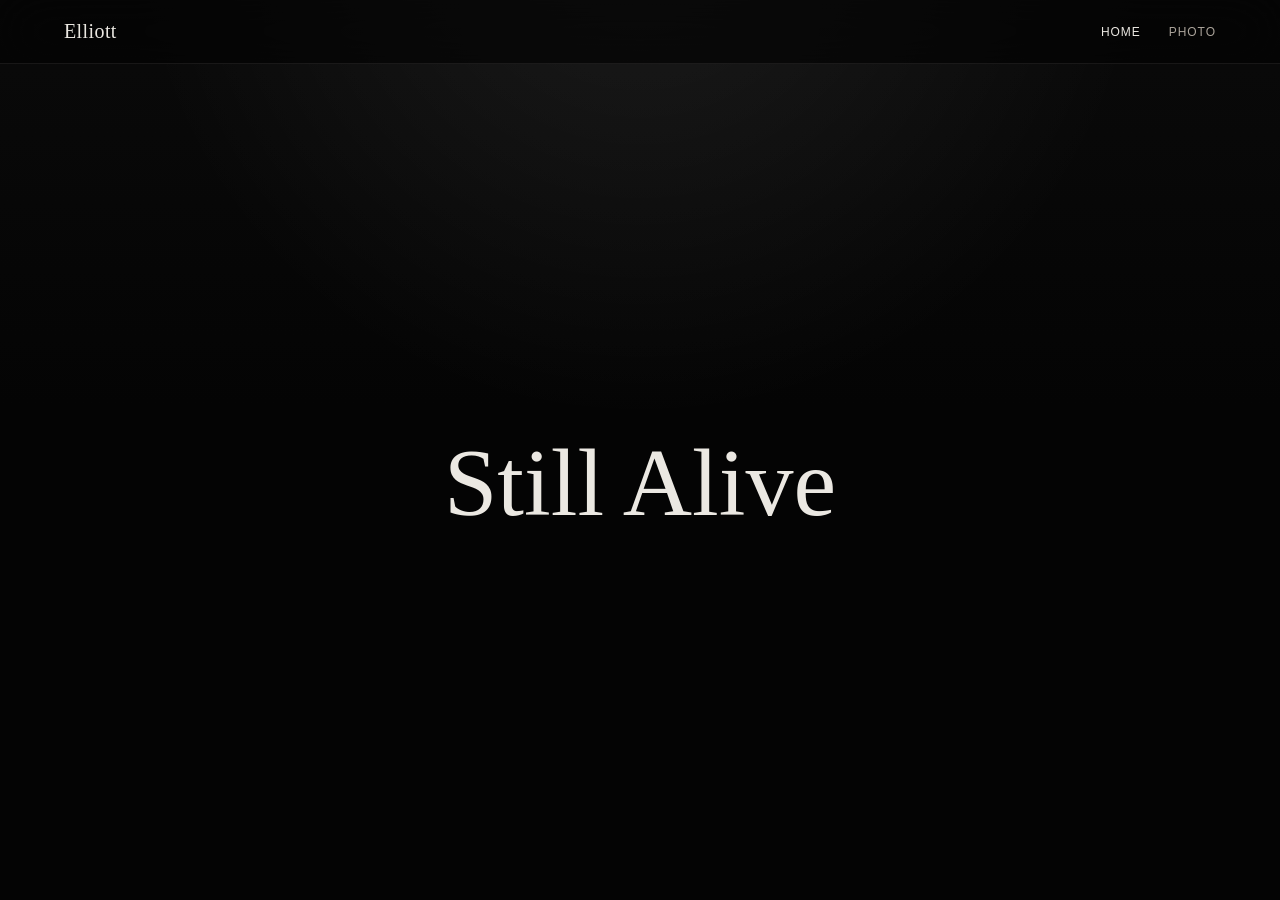
==== index.html @ afd16d7b "Initial commit: Elliott Photo portfolio" ====
<!doctype html>
<html lang="zh-CN">
  <head>
    <meta charset="utf-8">
    <meta name="viewport" content="width=device-width, initial-scale=1">
    <title>Elliott</title>
    <link rel="stylesheet" href="/assets/styles.css">
  </head>
  <body>
    <script src="/assets/header.js"></script>
    <main class="home-shell">
      <h1>Still Alive</h1>
    </main>
  </body>
</html>
---- assets/styles.css ----
:root {
  color-scheme: dark;
  --bg: #040404;
  --ink: #f6f1e8;
  --text: #ebe8e2;
  --muted: #aaa39a;
  --dim: #756f68;
  --line: rgba(246, 241, 232, 0.16);
  --line-soft: rgba(246, 241, 232, 0.08);
  --panel: rgba(246, 241, 232, 0.045);
  --serif: Didot, "Bodoni 72", "Times New Roman", "Songti SC", STSong, "Noto Serif CJK SC", serif;
  --sans: -apple-system, BlinkMacSystemFont, "SF Pro Text", "Helvetica Neue", Arial, sans-serif;
}

* {
  box-sizing: border-box;
}

body {
  margin: 0;
  min-height: 100vh;
  background:
    radial-gradient(circle at 50% -10%, rgba(255, 255, 255, 0.08), transparent 32rem),
    linear-gradient(180deg, #0a0a0a 0%, var(--bg) 45%);
  color: var(--text);
  font-family: var(--sans);
}

a {
  color: inherit;
  text-decoration: none;
}

.site-header {
  position: sticky;
  top: 0;
  z-index: 10;
  display: flex;
  align-items: center;
  justify-content: space-between;
  height: 64px;
  padding: 0 clamp(20px, 5vw, 72px);
  border-bottom: 1px solid var(--line-soft);
  background: rgba(4, 4, 4, 0.7);
  backdrop-filter: blur(28px) saturate(1.1);
}

.brand {
  font-family: var(--serif);
  font-size: 20px;
  font-weight: 400;
  letter-spacing: 0.02em;
}

nav {
  display: flex;
  gap: 28px;
  color: var(--muted);
  font-size: 12px;
  letter-spacing: 0.08em;
  text-transform: uppercase;
}

nav a {
  transition: color 160ms ease;
}

nav a:hover,
nav a.is-active {
  color: var(--text);
}

.home-shell {
  display: grid;
  min-height: calc(100vh - 64px);
  place-items: center;
  padding: 40px 24px;
}

.home-shell h1 {
  margin: 0;
  font-family: var(--serif);
  font-size: clamp(42px, 9vw, 96px);
  font-weight: 400;
}

.photo-landing {
  min-height: calc(100vh - 64px);
  padding: clamp(30px, 5vw, 76px);
}

.photo-hero {
  display: grid;
  gap: 14px;
  max-width: 1100px;
  margin: 0 auto clamp(34px, 6vw, 76px);
  padding-top: clamp(26px, 5vw, 72px);
}

.kicker {
  margin: 0;
  color: var(--dim);
  font-size: 11px;
  letter-spacing: 0.18em;
  text-transform: uppercase;
}

.page-title h1 {
  margin: 0;
  color: var(--ink);
  font-family: var(--serif);
  font-weight: 400;
  line-height: 0.98;
}

/* photo-hero h1 now uses .hero-quote-en */

.page-intro {
  margin: 0;
  max-width: 560px;
  color: var(--muted);
  font-family: var(--serif);
  font-size: clamp(18px, 2.1vw, 28px);
  line-height: 1.42;
}

.hero-quote {
  max-width: 720px;
}

.hero-quote-en {
  margin: 0;
  max-width: 980px;
  color: var(--ink);
  font-family: var(--serif);
  font-size: clamp(44px, 7vw, 100px);
  font-weight: 400;
  line-height: 1.15;
}

.hero-quote-zh {
  margin: 10px 0 0;
  color: var(--dim);
  font-family: var(--serif);
  font-size: clamp(16px, 1.8vw, 24px);
  line-height: 1.5;
}

.photo-tiles {
  display: grid;
  grid-template-columns: repeat(2, minmax(0, 1fr));
  gap: clamp(18px, 2.4vw, 34px);
  max-width: 1280px;
  margin: 0 auto;
}

.photo-tile {
  position: relative;
  display: grid;
  align-content: end;
  min-height: min(64vh, 680px);
  padding: clamp(28px, 4vw, 52px);
  overflow: hidden;
  border: 1px solid var(--line-soft);
  border-radius: 8px;
  isolation: isolate;
  background-position: center;
  background-size: cover;
  transform: translateZ(0);
  box-shadow: 0 32px 90px rgba(0, 0, 0, 0.38);
}

.photo-tile::before {
  position: absolute;
  inset: 0;
  z-index: -2;
  content: "";
  background: center / cover no-repeat;
  transition: transform 500ms ease;
}

.photo-tile::after {
  position: absolute;
  inset: 0;
  z-index: -1;
  content: "";
  background:
    linear-gradient(180deg, rgba(0, 0, 0, 0.08) 10%, rgba(0, 0, 0, 0.24) 46%, rgba(0, 0, 0, 0.92) 100%),
    linear-gradient(90deg, rgba(0, 0, 0, 0.42), transparent 50%);
}

.photo-tile:hover::before {
  transform: scale(1.035);
}

.tile-bg-img {
  position: absolute;
  inset: 0;
  z-index: -3;
  width: 100%;
  height: 100%;
  object-fit: cover;
  transition: opacity 800ms ease, transform 500ms ease;
}

.photo-tile:hover .tile-bg-img {
  transform: scale(1.035);
}

.photo-tile-all::before {
  background-image: none;
}

.tile-index {
  display: block;
  width: fit-content;
  margin-bottom: 18px;
  padding-bottom: 9px;
  border-bottom: 1px solid rgba(246, 241, 232, 0.58);
  color: var(--muted);
  font-family: var(--serif);
  font-size: 18px;
}

.tile-title,
.tile-subtitle {
  display: block;
}

.tile-title {
  color: var(--ink);
  font-family: var(--serif);
  font-size: clamp(42px, 6vw, 86px);
  font-weight: 400;
  line-height: 0.98;
}

.tile-subtitle {
  margin-top: 12px;
  color: var(--muted);
  font-size: 12px;
  letter-spacing: 0.16em;
  text-transform: uppercase;
}

.tile-stat {
  display: block;
  margin-top: 6px;
  color: var(--dim);
  font-family: var(--serif);
  font-size: 16px;
  font-style: italic;
}

.photo-tile-all::before {
  background-image: url("/assets/photo/sample-01.svg");
}

.photo-tile-collections::before {
  background-image: url("/assets/photo/sample-02.svg");
}

.all-page {
  width: min(1360px, 100%);
  margin: 0 auto;
  padding: clamp(30px, 5vw, 76px);
}

.page-title {
  display: grid;
  gap: 14px;
  margin: clamp(30px, 5vw, 70px) 0 clamp(28px, 4vw, 52px);
}

.page-title p {
  margin: 0;
}

.page-title h1 {
  font-size: clamp(58px, 9vw, 132px);
}

.filter-bar {
  display: grid;
  grid-template-columns: repeat(auto-fit, minmax(140px, 1fr));
  gap: 0;
  border-top: 1px solid var(--line);
  border-bottom: 1px solid var(--line);
  background: linear-gradient(180deg, rgba(255, 255, 255, 0.026), rgba(255, 255, 255, 0.01));
}

#location-filters {
  display: grid;
  grid-template-columns: repeat(auto-fit, minmax(130px, 1fr));
  gap: 0;
  border-right: 1px solid var(--line-soft);
}

label {
  display: grid;
  gap: 12px;
  min-width: 0;
  padding: 18px;
  border-right: 1px solid var(--line-soft);
}

label:last-child {
  border-right: 0;
}

label span {
  color: var(--dim);
  font-size: 11px;
  letter-spacing: 0.12em;
  text-transform: uppercase;
}

select {
  width: 100%;
  min-height: 40px;
  border: 0;
  border-radius: 0;
  background: transparent;
  color: var(--ink);
  font: inherit;
  font-family: var(--serif);
  font-size: 20px;
  padding: 0;
}

.result-line {
  display: flex;
  justify-content: space-between;
  gap: 16px;
  margin: 24px 0 30px;
  color: var(--dim);
  font-size: 11px;
  letter-spacing: 0.14em;
  text-transform: uppercase;
}

.photo-grid {
  display: grid;
  grid-template-columns: repeat(3, minmax(0, 1fr));
  gap: clamp(22px, 3vw, 42px);
}

.photo-card {
  overflow: hidden;
  border-bottom: 1px solid var(--line-soft);
  background: transparent;
}

.photo-card img {
  display: block;
  width: 100%;
  aspect-ratio: 3 / 4;
  object-fit: cover;
  filter: grayscale(0.08) contrast(1.02);
}

.photo-card-copy {
  padding: 18px 0 24px;
}

.photo-card h2 {
  margin: 0 0 9px;
  color: var(--ink);
  font-family: var(--serif);
  font-size: clamp(25px, 2.3vw, 36px);
  font-weight: 400;
  line-height: 1.05;
}

.photo-card p,
.empty-state {
  margin: 0;
  color: var(--muted);
  font-size: 14px;
}

.photo-location-row {
  display: flex;
  align-items: baseline;
  justify-content: space-between;
  gap: 12px;
  margin: 0;
}

.photo-location {
  letter-spacing: 0.03em;
  margin: 0;
}

.photo-note-trigger {
  flex-shrink: 0;
  border: 0;
  background: none;
  color: var(--dim);
  font-family: var(--serif);
  font-size: 13px;
  cursor: pointer;
  padding: 0;
  transition: color 160ms ease;
}

.photo-note-trigger:hover {
  color: var(--ink);
}

.photo-note-popover {
  margin: 8px 0 0;
  padding: 14px 18px;
  border-left: 2px solid var(--line);
  background: var(--panel);
  border-radius: 0 6px 6px 0;
}

.photo-note-text {
  margin: 0;
  color: var(--muted);
  font-family: var(--serif);
  font-size: 14px;
  line-height: 1.6;
}

.photo-date {
  margin-top: 8px;
  color: var(--dim);
  font-family: var(--serif);
  font-size: 17px;
}

.photo-meta {
  display: grid;
  grid-template-columns: repeat(2, minmax(0, 1fr));
  gap: 11px 16px;
  margin: 18px 0 0;
  padding-top: 18px;
  border-top: 1px solid var(--line-soft);
}

.photo-meta div {
  padding: 0;
}

.photo-meta dt,
.photo-meta dd {
  margin: 0;
}

.photo-meta dt {
  color: var(--muted);
  font-size: 10px;
  letter-spacing: 0.1em;
  text-transform: uppercase;
}

.photo-meta dd {
  margin-top: 4px;
  color: var(--text);
  font-family: var(--serif);
  font-size: 15px;
}

.empty-state {
  padding: 60px 0;
  text-align: center;
}

/* ---- collections page ---- */

.collections-page {
  width: min(1360px, 100%);
  margin: 0 auto;
  padding: clamp(30px, 5vw, 76px);
}

.collection-group {
  margin-bottom: clamp(48px, 8vw, 100px);
}

.collection-group:last-child {
  margin-bottom: 0;
}

.collection-header {
  display: grid;
  gap: 12px;
  margin-bottom: clamp(28px, 4vw, 48px);
  padding-bottom: clamp(22px, 3vw, 36px);
  border-bottom: 1px solid var(--line);
}

.collection-header h2 {
  margin: 0;
  color: var(--ink);
  font-family: var(--serif);
  font-size: clamp(40px, 6vw, 80px);
  font-weight: 400;
  line-height: 0.98;
}

.collection-sub {
  margin: 0;
  color: var(--muted);
  font-family: var(--serif);
  font-size: clamp(16px, 1.8vw, 22px);
}

.collection-sub a {
  color: var(--text);
  text-decoration: none;
  transition: color 160ms ease;
}

.collection-sub a:hover {
  color: var(--ink);
}

@media (max-width: 880px) {
  .photo-tiles,
  .photo-grid,
  .filter-bar {
    grid-template-columns: 1fr;
  }

  .photo-tile {
    min-height: 360px;
  }

  label {
    border-right: 0;
    border-bottom: 1px solid var(--line-soft);
  }

  #location-filters {
    border-right: 0;
    border-bottom: 1px solid var(--line-soft);
  }

  label:last-child {
    border-bottom: 0;
  }
}

@media (max-width: 560px) {
  .site-header {
    height: 56px;
    padding: 0 18px;
  }

  .brand {
    font-size: 18px;
  }

  nav {
    gap: 18px;
    font-size: 11px;
  }

  .photo-landing {
    padding: 22px 16px 40px;
  }

  .photo-hero {
    gap: 12px;
    margin-bottom: 30px;
    padding-top: 18px;
  }

  .photo-hero h1 {
    font-size: clamp(48px, 17vw, 74px);
  }

  .hero-quote-en {
    font-size: clamp(36px, 12vw, 56px);
  }

  .photo-tile {
    min-height: 48vh;
    padding: 24px;
  }

  .tile-title {
    font-size: clamp(40px, 13vw, 58px);
  }

  .all-page {
    padding: 22px 16px 40px;
  }

  .collections-page {
    padding: 22px 16px 40px;
  }

  .page-title {
    margin: 28px 0 28px;
  }

  .page-title h1 {
    font-size: clamp(50px, 18vw, 76px);
  }

  .filter-bar {
    gap: 0;
  }

  select {
    min-height: 44px;
    font-size: 19px;
  }

  .result-line {
    justify-content: flex-start;
    flex-wrap: wrap;
    margin: 22px 0 24px;
  }

  .photo-card h2 {
    font-size: 30px;
  }
}

/* ---- lightbox ---- */

.lightbox-overlay {
  position: fixed;
  inset: 0;
  z-index: 100;
  display: flex;
  align-items: center;
  justify-content: center;
  background: rgba(0, 0, 0, 0.92);
  backdrop-filter: blur(12px);
  opacity: 0;
  pointer-events: none;
  transition: opacity 280ms ease;
}

.lightbox-overlay[aria-hidden="false"] {
  opacity: 1;
  pointer-events: auto;
}

.lightbox-img {
  max-width: 92vw;
  max-height: 92vh;
  object-fit: contain;
  border-radius: 4px;
  box-shadow: 0 0 120px rgba(0, 0, 0, 0.5);
  cursor: zoom-out;
}

.lightbox-close {
  position: absolute;
  top: 24px;
  right: 28px;
  width: 44px;
  height: 44px;
  display: flex;
  align-items: center;
  justify-content: center;
  border: 0;
  border-radius: 50%;
  background: rgba(255, 255, 255, 0.1);
  color: var(--ink);
  font-size: 28px;
  line-height: 1;
  cursor: pointer;
  transition: background 160ms ease;
}

.lightbox-close:hover {
  background: rgba(255, 255, 255, 0.22);
}

.photo-card img {
  cursor: pointer;
}
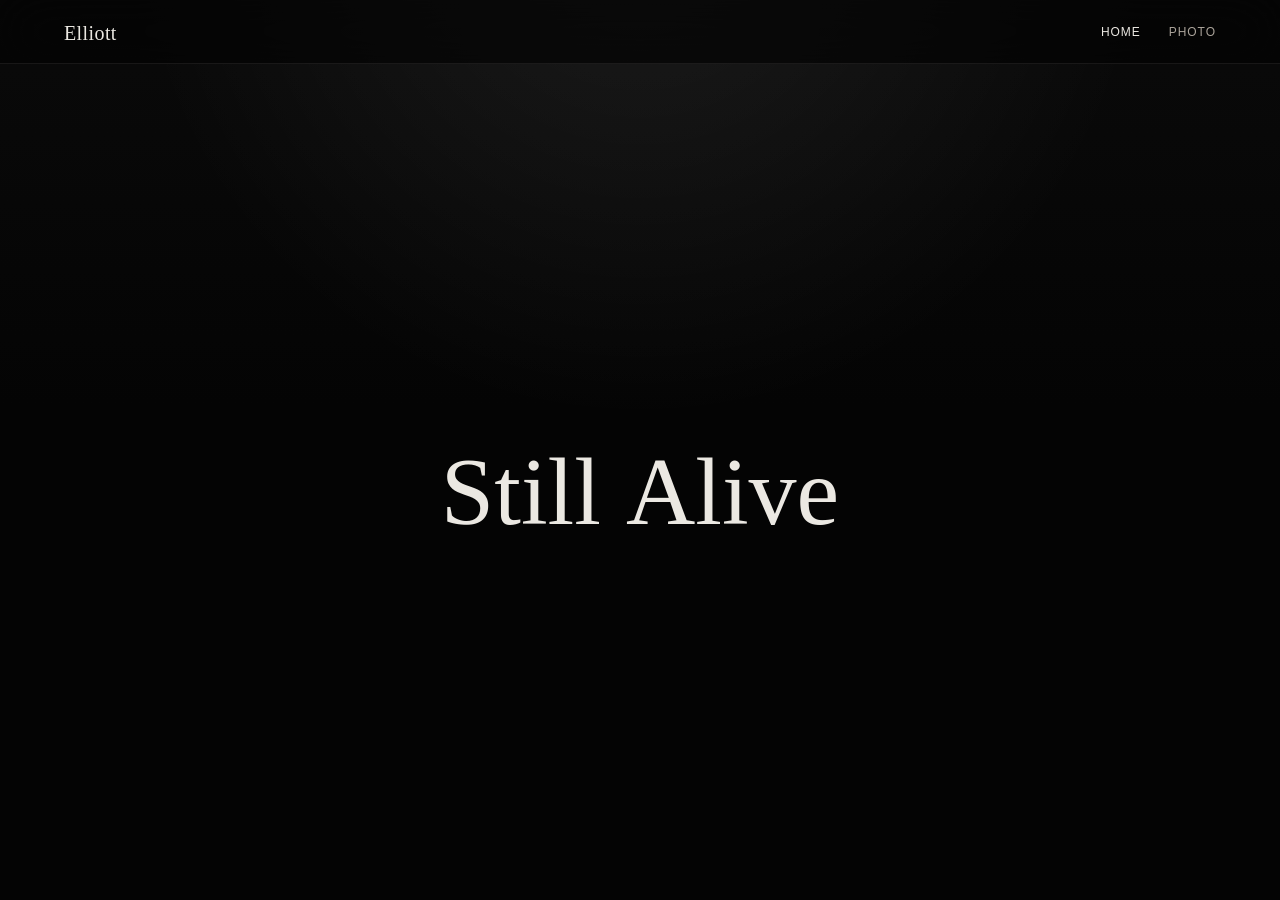
==== commit 9f61d240: "Add cache-busting version to all assets" ====
--- a/index.html
+++ b/index.html
@@ -4,10 +4,10 @@
     <meta charset="utf-8">
     <meta name="viewport" content="width=device-width, initial-scale=1">
     <title>Elliott</title>
-    <link rel="stylesheet" href="/assets/styles.css">
+    <link rel="stylesheet" href="/assets/styles.css?v=2">
   </head>
   <body>
-    <script src="/assets/header.js"></script>
+    <script src="/assets/header.js?v=2"></script>
     <main class="home-shell">
       <h1>Still Alive</h1>
     </main>
--- a/assets/styles.css
+++ b/assets/styles.css
@@ -1,3 +1,9 @@
+@font-face {
+  font-family: "Noto Serif SC";
+  src: url("[data-uri]") format("woff2");
+  font-display: swap;
+}
+
 :root {
   color-scheme: dark;
   --bg: #040404;
@@ -8,7 +14,7 @@
   --line: rgba(246, 241, 232, 0.16);
   --line-soft: rgba(246, 241, 232, 0.08);
   --panel: rgba(246, 241, 232, 0.045);
-  --serif: Didot, "Bodoni 72", "Times New Roman", "Songti SC", STSong, "Noto Serif CJK SC", serif;
+  --serif: "Noto Serif SC", Didot, "Bodoni 72", "Times New Roman", "Songti SC", serif;
   --sans: -apple-system, BlinkMacSystemFont, "SF Pro Text", "Helvetica Neue", Arial, sans-serif;
 }
 
@@ -92,7 +98,7 @@
 .photo-hero {
   display: grid;
   gap: 14px;
-  max-width: 1100px;
+  max-width: 1280px;
   margin: 0 auto clamp(34px, 6vw, 76px);
   padding-top: clamp(26px, 5vw, 72px);
 }
@@ -125,15 +131,14 @@
 }
 
 .hero-quote {
-  max-width: 720px;
+  max-width: 1600px;
 }
 
 .hero-quote-en {
   margin: 0;
-  max-width: 980px;
-  color: var(--ink);
-  font-family: var(--serif);
-  font-size: clamp(44px, 7vw, 100px);
+  color: var(--ink);
+  font-family: var(--serif);
+  font-size: clamp(44px, 5.5vw, 88px);
   font-weight: 400;
   line-height: 1.15;
 }
@@ -148,7 +153,7 @@
 
 .photo-tiles {
   display: grid;
-  grid-template-columns: repeat(2, minmax(0, 1fr));
+  grid-template-columns: repeat(3, minmax(0, 1fr));
   gap: clamp(18px, 2.4vw, 34px);
   max-width: 1280px;
   margin: 0 auto;
@@ -230,9 +235,17 @@
 .tile-title {
   color: var(--ink);
   font-family: var(--serif);
-  font-size: clamp(42px, 6vw, 86px);
+  font-size: clamp(36px, 5vw, 72px);
   font-weight: 400;
-  line-height: 0.98;
+  line-height: 1.05;
+}
+
+.tile-tag {
+  color: var(--dim);
+  font-family: var(--sans);
+  font-size: clamp(11px, 1.2vw, 14px);
+  letter-spacing: 0.1em;
+  margin-left: 2px;
 }
 
 .tile-subtitle {
@@ -253,11 +266,15 @@
 }
 
 .photo-tile-all::before {
-  background-image: url("/assets/photo/sample-01.svg");
+  background-image: none;
 }
 
 .photo-tile-collections::before {
-  background-image: url("/assets/photo/sample-02.svg");
+  background-image: url("/assets/photo/thumbs/2026-06-05_cdcwq_DSC06808.webp");
+}
+
+.photo-tile-others::before {
+  background-image: url("/assets/photo/thumbs/2026-05-03_cgx_20260503-DSC06710.webp");
 }
 
 .all-page {
@@ -349,8 +366,8 @@
   overflow: hidden;
   border-bottom: 1px solid var(--line-soft);
   background: transparent;
-}
-
+  cursor: pointer;
+}
 .photo-card img {
   display: block;
   width: 100%;
@@ -518,6 +535,12 @@
   color: var(--ink);
 }
 
+@media (max-width: 1100px) {
+  .photo-tiles {
+    grid-template-columns: repeat(2, minmax(0, 1fr));
+  }
+}
+
 @media (max-width: 880px) {
   .photo-tiles,
   .photo-grid,
@@ -574,7 +597,7 @@
   }
 
   .hero-quote-en {
-    font-size: clamp(36px, 12vw, 56px);
+    font-size: clamp(38px, 10vw, 56px);
   }
 
   .photo-tile {
@@ -674,7 +697,3 @@
 .lightbox-close:hover {
   background: rgba(255, 255, 255, 0.22);
 }
-
-.photo-card img {
-  cursor: pointer;
-}
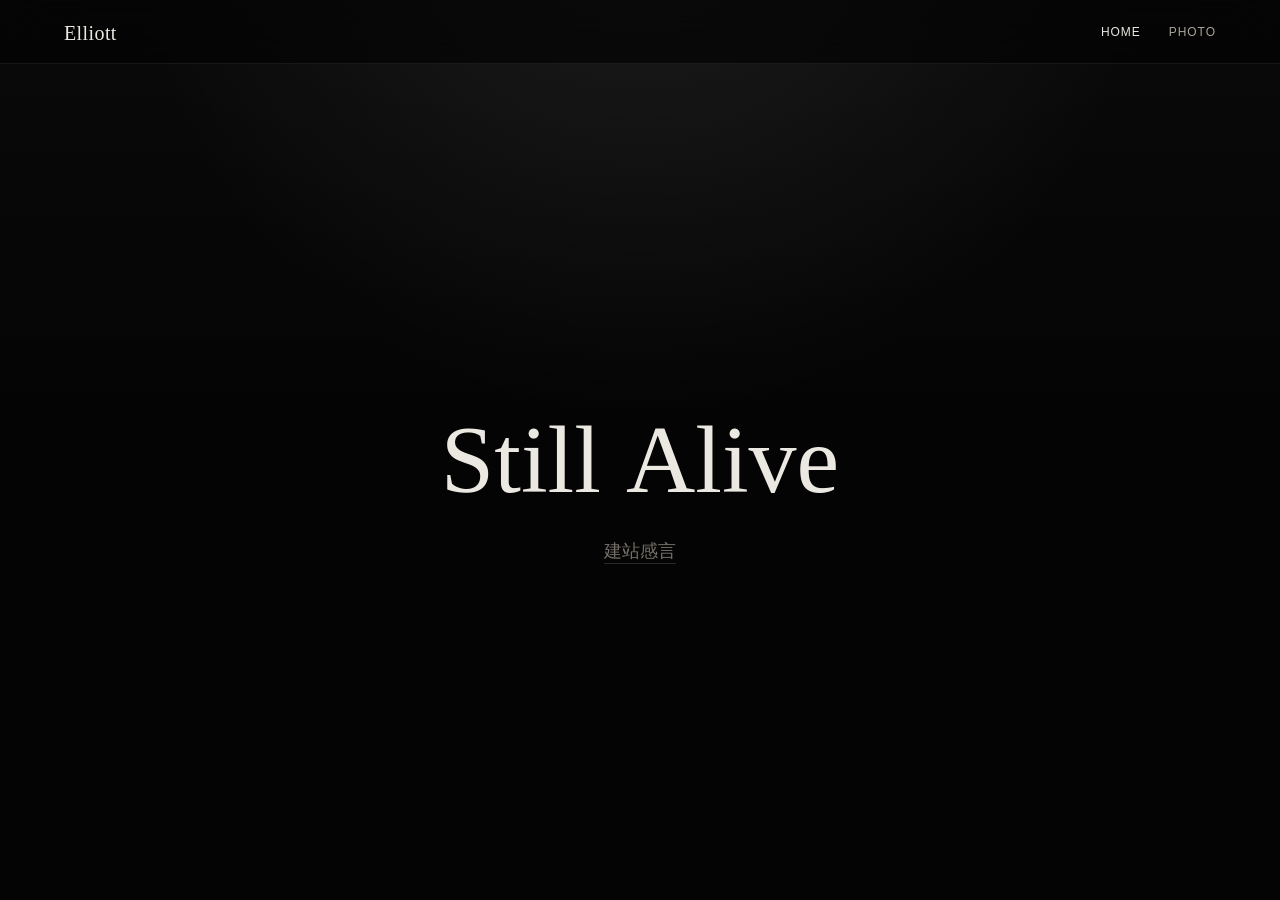
==== commit 551d0332: "Add 建站感言 expandable essay on home page" ====
--- a/index.html
+++ b/index.html
@@ -9,7 +9,37 @@
   <body>
     <script src="/assets/header.js?v=2"></script>
     <main class="home-shell">
-      <h1>Still Alive</h1>
+      <div class="home-content">
+        <h1>Still Alive</h1>
+        <p class="home-essay-link" id="essay-toggle">建站感言</p>
+        <div class="home-essay" id="essay-content" hidden>
+          <div class="home-essay-text"></div>
+        </div>
+      </div>
     </main>
+
+    <script src="/assets/photo-data.js?v=2"></script>
+    <script>
+      (function () {
+        var toggle = document.getElementById("essay-toggle");
+        var content = document.getElementById("essay-content");
+        var textEl = content.querySelector(".home-essay-text");
+
+        fetch("/assets/pages/建站感言.txt")
+          .then(function (r) { return r.text(); })
+          .then(function (text) {
+            var html = text.split("\n").map(function (line) {
+              return line ? "<p>" + line + "</p>" : "";
+            }).join("");
+            textEl.innerHTML = html;
+          });
+
+        toggle.addEventListener("click", function () {
+          var hidden = content.hidden;
+          content.hidden = !hidden;
+          toggle.textContent = hidden ? "收起感言" : "建站感言";
+        });
+      })();
+    </script>
   </body>
 </html>
--- a/assets/styles.css
+++ b/assets/styles.css
@@ -90,6 +90,51 @@
   font-weight: 400;
 }
 
+.home-content {
+  text-align: center;
+}
+
+.home-essay-link {
+  display: inline-block;
+  margin-top: 18px;
+  color: var(--dim);
+  font-family: var(--serif);
+  font-size: clamp(14px, 1.5vw, 18px);
+  cursor: pointer;
+  border-bottom: 1px solid var(--line);
+  line-height: 1.4;
+  transition: color 160ms ease;
+}
+
+.home-essay-link:hover {
+  color: var(--muted);
+}
+
+.home-essay {
+  margin: 24px auto 0;
+  max-width: 680px;
+  text-align: left;
+}
+
+.home-essay-text {
+  padding: 28px 32px;
+  border-left: 2px solid var(--line);
+  background: var(--panel);
+  border-radius: 0 6px 6px 0;
+}
+
+.home-essay-text p {
+  margin: 0 0 16px;
+  color: var(--muted);
+  font-family: var(--serif);
+  font-size: clamp(14px, 1.4vw, 17px);
+  line-height: 1.75;
+}
+
+.home-essay-text p:last-child {
+  margin-bottom: 0;
+}
+
 .photo-landing {
   min-height: calc(100vh - 64px);
   padding: clamp(30px, 5vw, 76px);
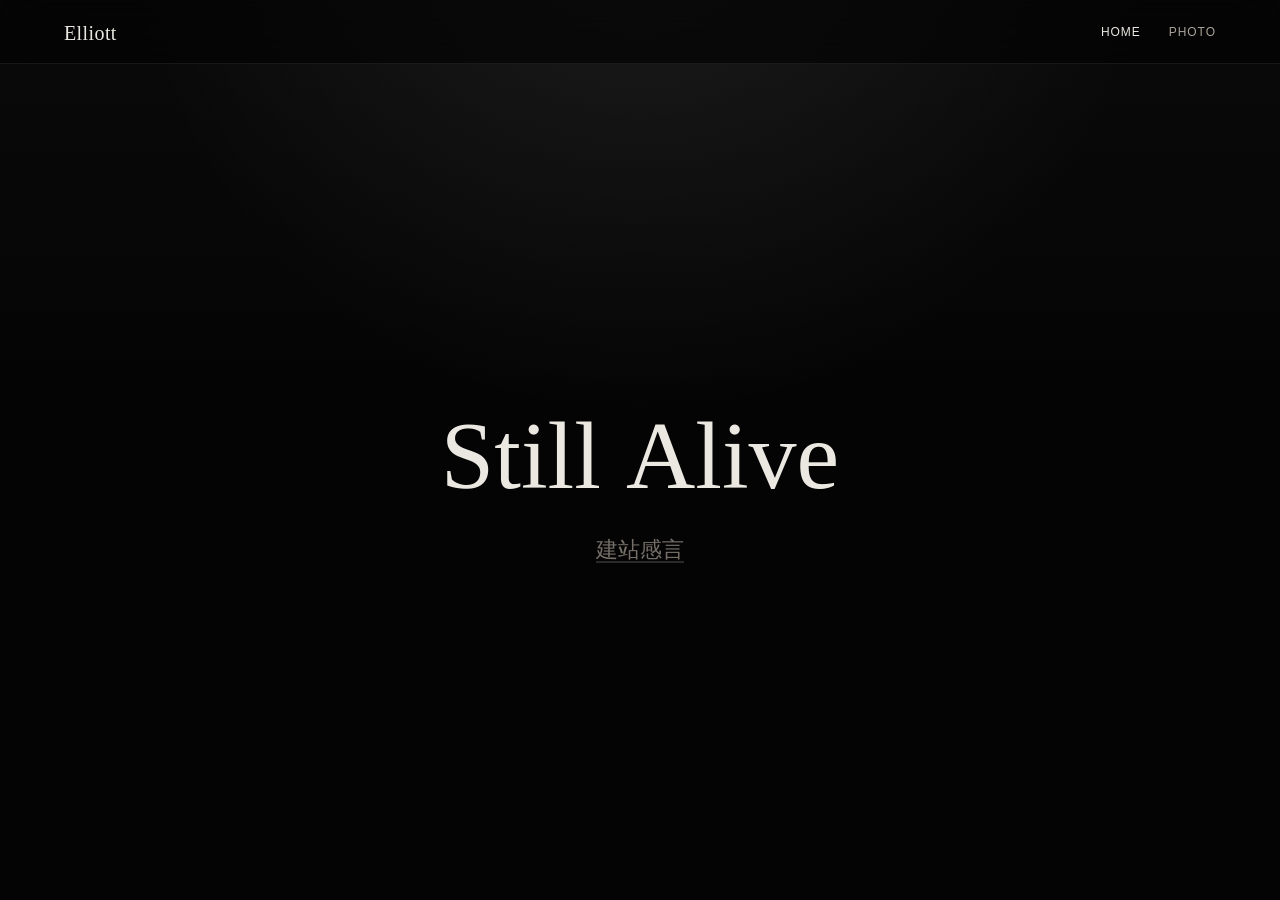
==== commit 841edbc3: "Fix essay: underline, serif, centered, 2em indent" ====
--- a/index.html
+++ b/index.html
@@ -35,9 +35,7 @@
           });
 
         toggle.addEventListener("click", function () {
-          var hidden = content.hidden;
-          content.hidden = !hidden;
-          toggle.textContent = hidden ? "收起感言" : "建站感言";
+          content.hidden = !content.hidden;
         });
       })();
     </script>
--- a/assets/styles.css
+++ b/assets/styles.css
@@ -99,15 +99,18 @@
   margin-top: 18px;
   color: var(--dim);
   font-family: var(--serif);
-  font-size: clamp(14px, 1.5vw, 18px);
+  font-size: clamp(16px, 1.8vw, 22px);
   cursor: pointer;
-  border-bottom: 1px solid var(--line);
+  text-decoration: underline;
+  text-underline-offset: 4px;
+  text-decoration-color: var(--line);
   line-height: 1.4;
   transition: color 160ms ease;
 }
 
 .home-essay-link:hover {
   color: var(--muted);
+  text-decoration-color: var(--muted);
 }
 
 .home-essay {
@@ -121,14 +124,19 @@
   border-left: 2px solid var(--line);
   background: var(--panel);
   border-radius: 0 6px 6px 0;
+  font-family: var(--serif);
 }
 
 .home-essay-text p {
   margin: 0 0 16px;
   color: var(--muted);
-  font-family: var(--serif);
   font-size: clamp(14px, 1.4vw, 17px);
   line-height: 1.75;
+  text-indent: 2em;
+}
+
+.home-essay-text p:first-child {
+  text-indent: 0;
 }
 
 .home-essay-text p:last-child {
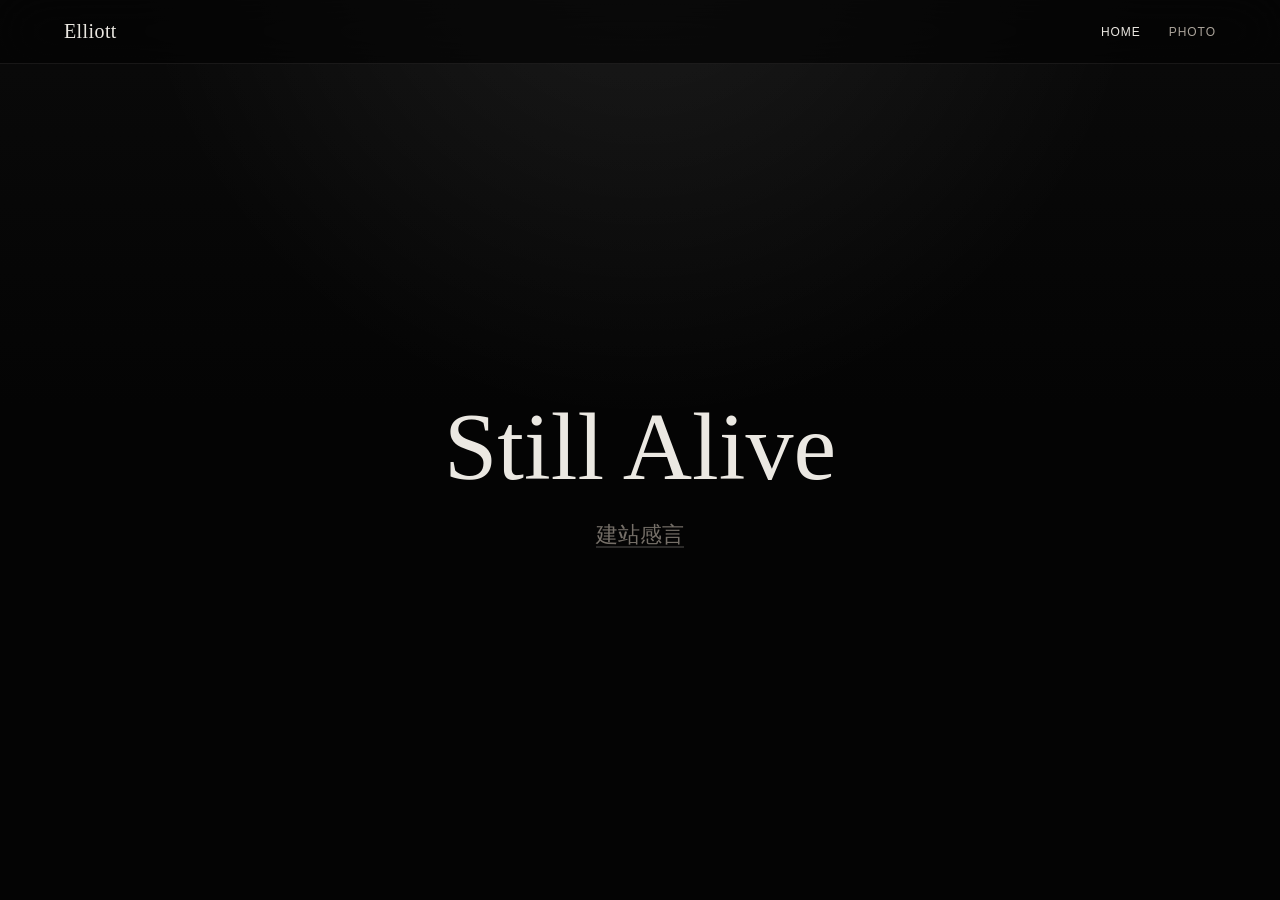
==== commit 6b304d21: "Bump cache version to v3" ====
--- a/index.html
+++ b/index.html
@@ -4,10 +4,10 @@
     <meta charset="utf-8">
     <meta name="viewport" content="width=device-width, initial-scale=1">
     <title>Elliott</title>
-    <link rel="stylesheet" href="/assets/styles.css?v=2">
+    <link rel="stylesheet" href="/assets/styles.css?v=3">
   </head>
   <body>
-    <script src="/assets/header.js?v=2"></script>
+    <script src="/assets/header.js?v=3"></script>
     <main class="home-shell">
       <div class="home-content">
         <h1>Still Alive</h1>
@@ -18,7 +18,7 @@
       </div>
     </main>
 
-    <script src="/assets/photo-data.js?v=2"></script>
+    <script src="/assets/photo-data.js?v=3"></script>
     <script>
       (function () {
         var toggle = document.getElementById("essay-toggle");
--- a/assets/styles.css
+++ b/assets/styles.css
@@ -1,6 +1,6 @@
 @font-face {
   font-family: "Noto Serif SC";
-  src: url("[data-uri]") format("woff2");
+  src: url("/assets/font/noto-serif-sc.woff2") format("woff2");
   font-display: swap;
 }
 
@@ -323,11 +323,11 @@
 }
 
 .photo-tile-collections::before {
-  background-image: url("/assets/photo/thumbs/2026-06-05_cdcwq_DSC06808.webp");
+  background-image: none;
 }
 
 .photo-tile-others::before {
-  background-image: url("/assets/photo/thumbs/2026-05-03_cgx_20260503-DSC06710.webp");
+  background-image: none;
 }
 
 .all-page {
@@ -419,7 +419,6 @@
   overflow: hidden;
   border-bottom: 1px solid var(--line-soft);
   background: transparent;
-  cursor: pointer;
 }
 .photo-card img {
   display: block;
@@ -427,6 +426,7 @@
   aspect-ratio: 3 / 4;
   object-fit: cover;
   filter: grayscale(0.08) contrast(1.02);
+  cursor: pointer;
 }
 
 .photo-card-copy {
@@ -494,11 +494,26 @@
   line-height: 1.6;
 }
 
+.photo-date-row {
+  display: flex;
+  justify-content: space-between;
+  align-items: baseline;
+  margin-top: 8px;
+}
+
 .photo-date {
-  margin-top: 8px;
+  margin: 0;
   color: var(--dim);
   font-family: var(--serif);
   font-size: 17px;
+}
+
+.photo-author {
+  margin: 0;
+  color: var(--dim);
+  font-family: var(--serif);
+  font-size: 15px;
+  text-align: right;
 }
 
 .photo-meta {
